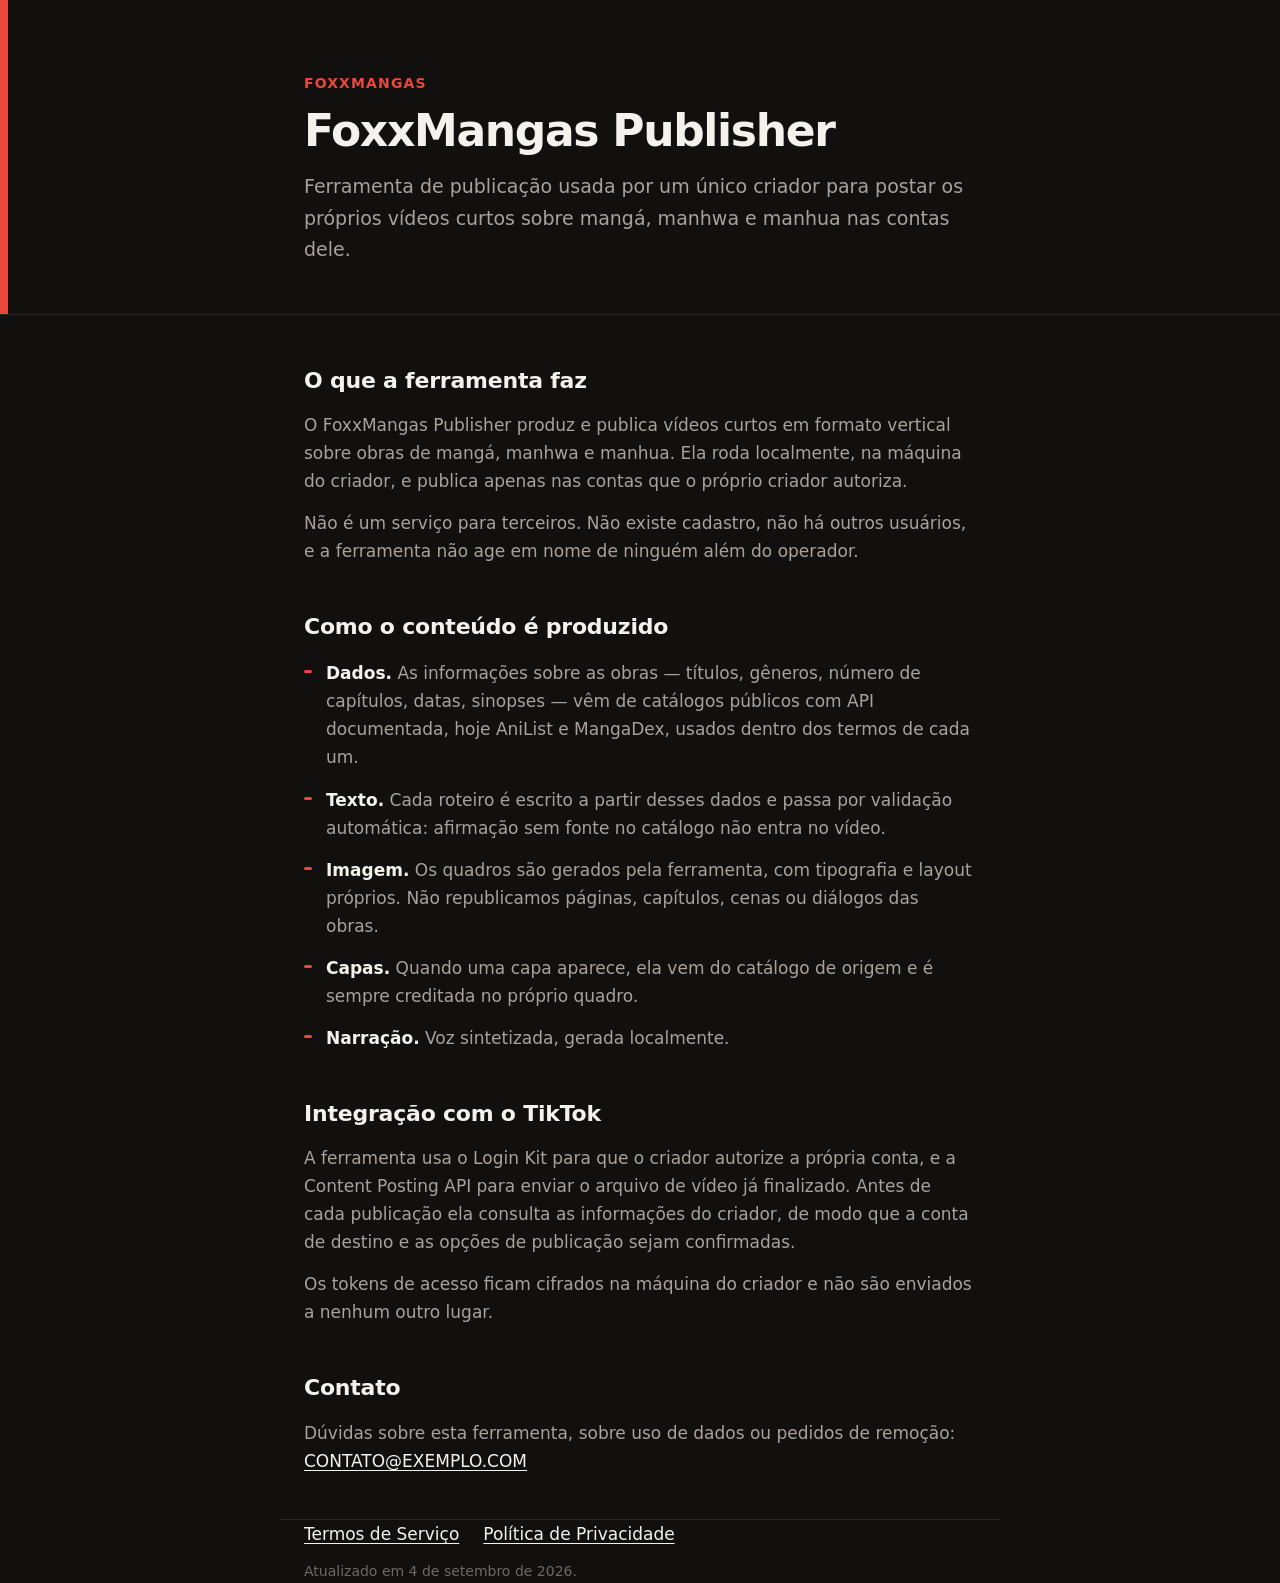
==== index.html @ b205a148 "Páginas públicas do FoxxMangas Publisher Descrição do app, termos de serviço e política de privacida" ====
<!doctype html>
<html lang="pt-BR">
<head>
<meta charset="utf-8">
<meta name="viewport" content="width=device-width, initial-scale=1">
<title>FoxxMangas Publisher</title>
<link rel="stylesheet" href="style.css">
</head>
<body>

<header>
  <div class="rail"></div>
  <div class="wrap">
    <p class="eyebrow">FoxxMangas</p>
    <h1>FoxxMangas Publisher</h1>
    <p class="lead">
      Ferramenta de publicação usada por um único criador para postar os
      próprios vídeos curtos sobre mangá, manhwa e manhua nas contas dele.
    </p>
  </div>
</header>

<main class="wrap">

  <section>
    <h2>O que a ferramenta faz</h2>
    <p>
      O FoxxMangas Publisher produz e publica vídeos curtos em formato vertical
      sobre obras de mangá, manhwa e manhua. Ela roda localmente, na máquina do
      criador, e publica apenas nas contas que o próprio criador autoriza.
    </p>
    <p>
      Não é um serviço para terceiros. Não existe cadastro, não há outros
      usuários, e a ferramenta não age em nome de ninguém além do operador.
    </p>
  </section>

  <section>
    <h2>Como o conteúdo é produzido</h2>
    <ul>
      <li>
        <strong>Dados.</strong> As informações sobre as obras — títulos, gêneros,
        número de capítulos, datas, sinopses — vêm de catálogos públicos com API
        documentada, hoje AniList e MangaDex, usados dentro dos termos de cada um.
      </li>
      <li>
        <strong>Texto.</strong> Cada roteiro é escrito a partir desses dados e
        passa por validação automática: afirmação sem fonte no catálogo não entra
        no vídeo.
      </li>
      <li>
        <strong>Imagem.</strong> Os quadros são gerados pela ferramenta, com
        tipografia e layout próprios. Não republicamos páginas, capítulos,
        cenas ou diálogos das obras.
      </li>
      <li>
        <strong>Capas.</strong> Quando uma capa aparece, ela vem do catálogo de
        origem e é sempre creditada no próprio quadro.
      </li>
      <li>
        <strong>Narração.</strong> Voz sintetizada, gerada localmente.
      </li>
    </ul>
  </section>

  <section>
    <h2>Integração com o TikTok</h2>
    <p>
      A ferramenta usa o Login Kit para que o criador autorize a própria conta, e
      a Content Posting API para enviar o arquivo de vídeo já finalizado. Antes de
      cada publicação ela consulta as informações do criador, de modo que a conta
      de destino e as opções de publicação sejam confirmadas.
    </p>
    <p>
      Os tokens de acesso ficam cifrados na máquina do criador e não são enviados
      a nenhum outro lugar.
    </p>
  </section>

  <section>
    <h2>Contato</h2>
    <p>
      Dúvidas sobre esta ferramenta, sobre uso de dados ou pedidos de remoção:
      <a href="mailto:CONTATO@EXEMPLO.COM">CONTATO@EXEMPLO.COM</a>
    </p>
  </section>

</main>

<footer class="wrap">
  <nav>
    <a href="terms.html">Termos de Serviço</a>
    <a href="privacy.html">Política de Privacidade</a>
  </nav>
  <p class="fine">Atualizado em 4 de setembro de 2026.</p>
</footer>

</body>
</html>
---- style.css ----
/* Mesma linguagem visual dos quadros do Short: fundo escuro, faixa vermelha,
   tipografia pesada. A auditoria abre estas páginas, e coerência entre o app,
   o ícone e o site é parte do que ela olha. */

:root {
  --preto: #12100f;
  --creme: #f5f1ec;
  --vermelho: #e8483c;
  --suave: #a9a29b;
  --linha: #2a2624;
}

* { margin: 0; padding: 0; box-sizing: border-box; }

body {
  background: var(--preto);
  color: var(--creme);
  font-family: system-ui, -apple-system, "Segoe UI", Roboto, sans-serif;
  font-size: 17px;
  line-height: 1.65;
  -webkit-font-smoothing: antialiased;
}

.wrap {
  max-width: 720px;
  margin: 0 auto;
  padding: 0 24px;
}

header {
  position: relative;
  padding: 72px 0 48px;
  border-bottom: 1px solid var(--linha);
  margin-bottom: 48px;
}

.rail {
  position: absolute;
  left: 0;
  top: 0;
  width: 8px;
  height: 100%;
  background: var(--vermelho);
}

.eyebrow {
  font-size: 14px;
  font-weight: 600;
  letter-spacing: 0.08em;
  text-transform: uppercase;
  color: var(--vermelho);
  margin-bottom: 12px;
}

.eyebrow a { color: inherit; }

h1 {
  font-size: 44px;
  font-weight: 800;
  letter-spacing: -0.03em;
  line-height: 1.1;
  margin-bottom: 16px;
}

h2 {
  font-size: 22px;
  font-weight: 700;
  letter-spacing: -0.01em;
  margin-bottom: 12px;
}

.lead {
  font-size: 19px;
  color: var(--suave);
  max-width: 56ch;
}

section { margin-bottom: 44px; }
section p + p { margin-top: 14px; }

ul {
  list-style: none;
  margin-top: 14px;
}

li {
  position: relative;
  padding-left: 22px;
  margin-bottom: 14px;
  color: var(--suave);
}

li::before {
  content: "";
  position: absolute;
  left: 0;
  top: 11px;
  width: 8px;
  height: 3px;
  border-radius: 99px;
  background: var(--vermelho);
}

li strong { color: var(--creme); font-weight: 600; }

p { color: var(--suave); }
section h2 + p { margin-top: 0; }

a { color: var(--creme); text-decoration: underline; text-underline-offset: 3px; }
a:hover { color: var(--vermelho); }

footer {
  border-top: 1px solid var(--linha);
  padding: 32px 0 72px;
  margin-top: 24px;
}

footer nav {
  display: flex;
  gap: 24px;
  flex-wrap: wrap;
  margin-bottom: 12px;
}

.fine { font-size: 14px; color: #6f6862; }

@media (max-width: 560px) {
  h1 { font-size: 34px; }
  header { padding: 48px 0 36px; }
}
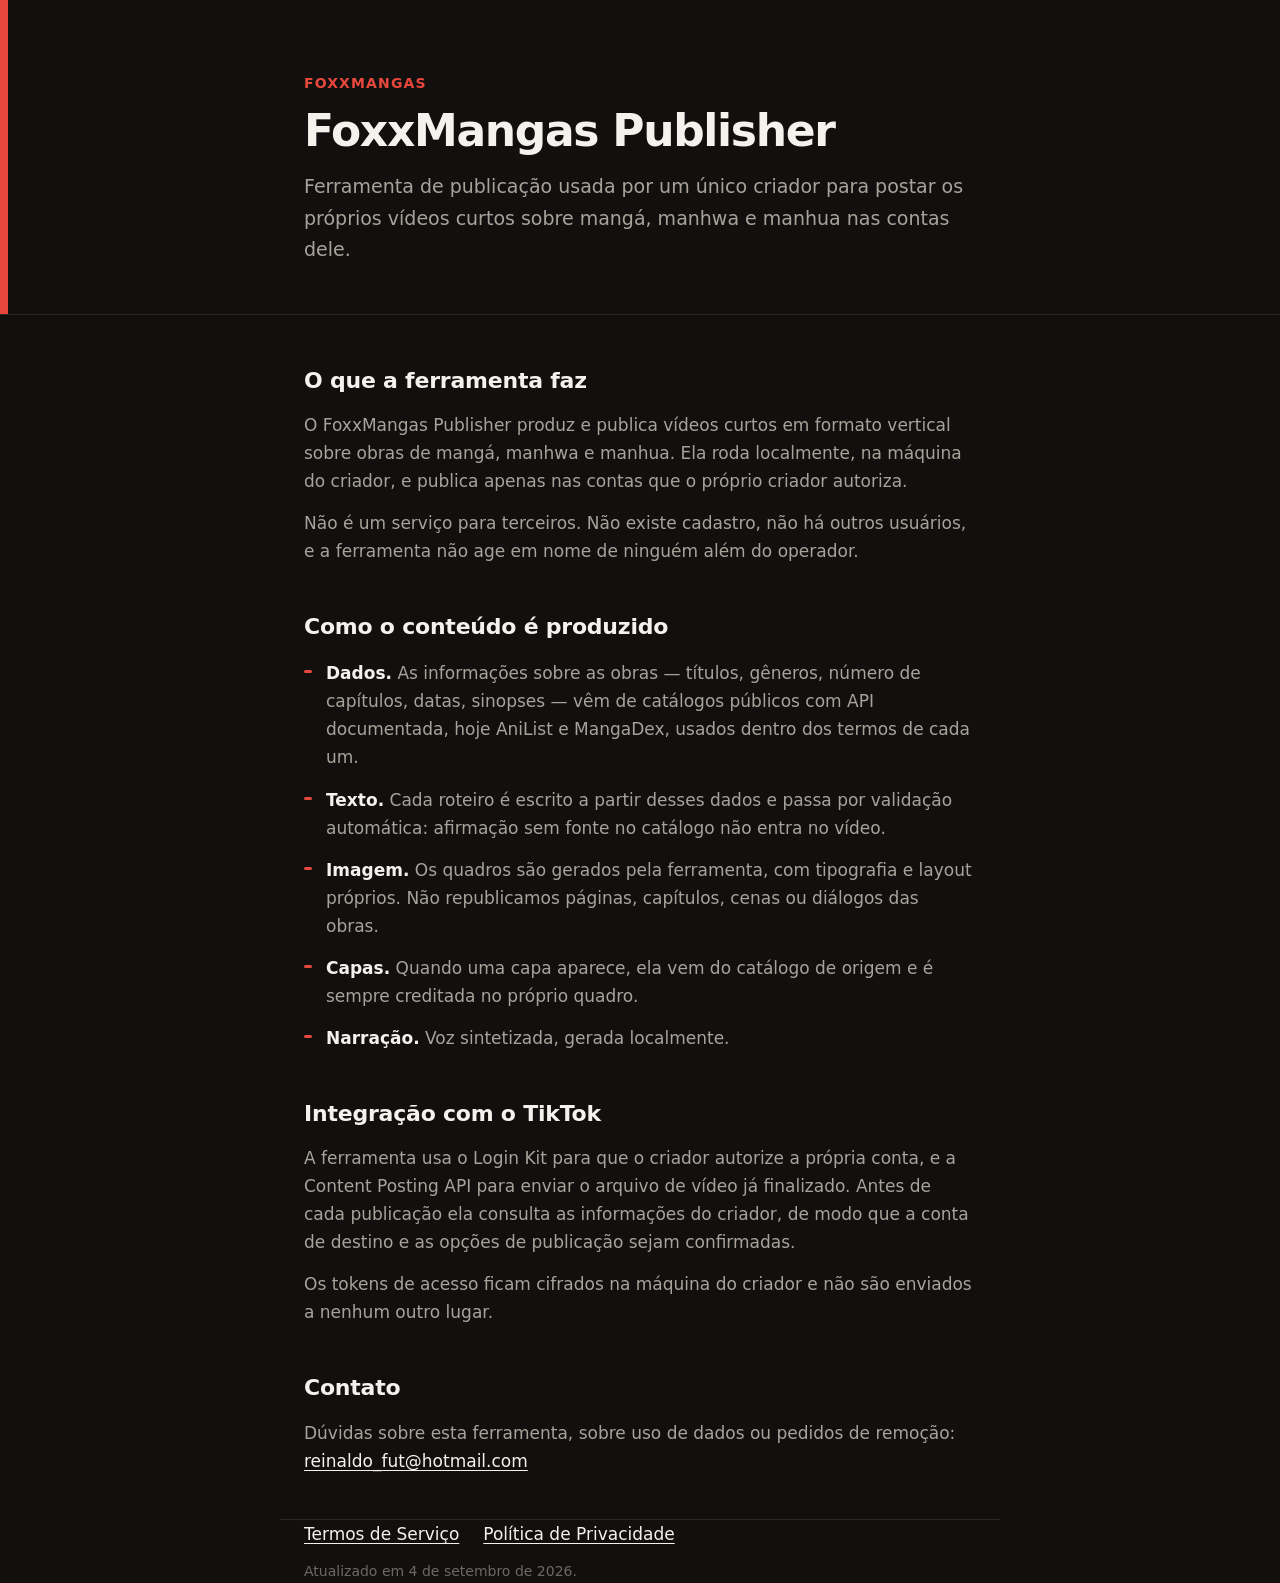
==== commit a0d0a3e2: "chore: e-mail de contato no lugar do placeholder As tres paginas traziam CONTATO@EXEMPLO.COM desde a" ====
--- a/index.html
+++ b/index.html
@@ -81,7 +81,7 @@
     <h2>Contato</h2>
     <p>
       Dúvidas sobre esta ferramenta, sobre uso de dados ou pedidos de remoção:
-      <a href="mailto:CONTATO@EXEMPLO.COM">CONTATO@EXEMPLO.COM</a>
+      <a href="mailto:reinaldo_fut@hotmail.com">reinaldo_fut@hotmail.com</a>
     </p>
   </section>
 
